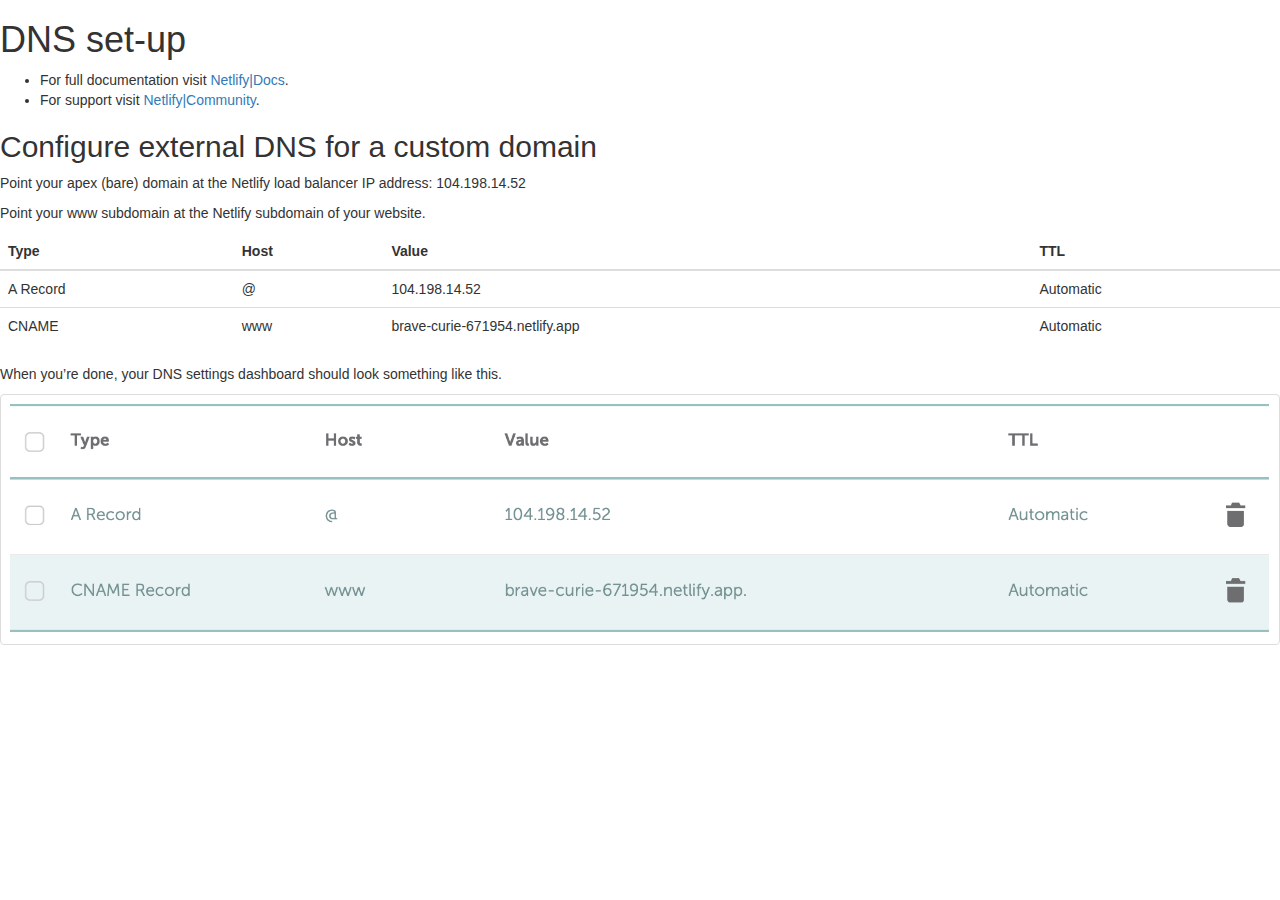
==== dns/index.html @ 397d629f "whipping pages into basic shape" ====
<!DOCTYPE html>
<html lang="en">
<head>
<!-- #bbinclude "meta.incl" -->
	<meta charset="utf-8">
	<meta http-equiv="X-UA-Compatible" content="IE=edge">
	<meta name="viewport" content="width=device-width, initial-scale=1.0">
	<link rel="stylesheet" href="https://stackpath.bootstrapcdn.com/bootstrap/3.4.1/css/bootstrap.min.css" integrity="sha384-HSMxcRTRxnN+Bdg0JdbxYKrThecOKuH5zCYotlSAcp1+c8xmyTe9GYg1l9a69psu" crossorigin="anonymous">
	<link href="/_assets/css/pilot.css" rel="stylesheet">
	<meta name="author" content="Greg Raven">
	<link rel="icon" href="/_assets/siteicons/favicon.ico">
<!-- end bbinclude -->
	<title>DNS set-up</title>
</head>
<body>
<h1>
	DNS set-up
</h1>
<ul>
	<li>For full documentation visit <a href="https://docs.netlify.com">Netlify|Docs</a>.</li>
	<li>For support visit <a href="https://community.netlify.com">Netlify|Community</a>.</li>
</ul>
<h2>
	Configure external DNS for a custom domain
</h2>
<p>
	Point your apex (bare) domain at the Netlify load balancer IP address: 104.198.14.52
</p>
<p>
	Point your www subdomain at the Netlify subdomain of your website.
</p>
<table class="table">
	<thead>
		<tr>
			<th>Type</th>
			<th>Host</th>
			<th>Value</th>
			<th>TTL</th>
		</tr>
	</thead>
	<tbody>
		<tr>
			<td>A Record</td>
			<td>@</td>
			<td>104.198.14.52</td>
			<td>Automatic</td>
		</tr>
		<tr>
			<td>CNAME</td>
			<td>www</td>
			<td>brave-curie-671954.netlify.app</td>
			<td>Automatic</td>
		</tr>
	</tbody>
</table>
<p>
	When you&rsquo;re done, your DNS settings dashboard should look something like this.
</p>
<figure>
	<img src="/_assets/img/external-dns.png" alt="Configure external DNS for a custom domain" title="Configure external DNS for a custom domain" height="398" width="2098" class="img-thumbnail" />
</figure>
<!-- #bbinclude "footer.incl" -->
<!-- HTML5 shim and Respond.js IE8 support of HTML5 elements and media queries -->
<!--[if lt IE 9]>
		<script src="https://oss.maxcdn.com/libs/html5shiv/3.7.0/html5shiv.js"></script>
		<script src="https://oss.maxcdn.com/libs/respond.js/1.4.2/respond.min.js"></script>
	<![endif]-->
<!-- jQuery (necessary for Bootstrap's JavaScript plugins) -->
<script src="https://code.jquery.com/jquery-3.6.0.min.js" integrity="sha256-/xUj+3OJU5yExlq6GSYGSHk7tPXikynS7ogEvDej/m4=" crossorigin="anonymous">
</script>
<!-- Include all compiled plugins (below), or include individual files as needed -->
<script src="https://stackpath.bootstrapcdn.com/bootstrap/3.4.1/js/bootstrap.min.js" integrity="sha384-aJ21OjlMXNL5UyIl/XNwTMqvzeRMZH2w8c5cRVpzpU8Y5bApTppSuUkhZXN0VxHd" crossorigin="anonymous">
</script>
</body>
</html>
<!-- end bbinclude -->
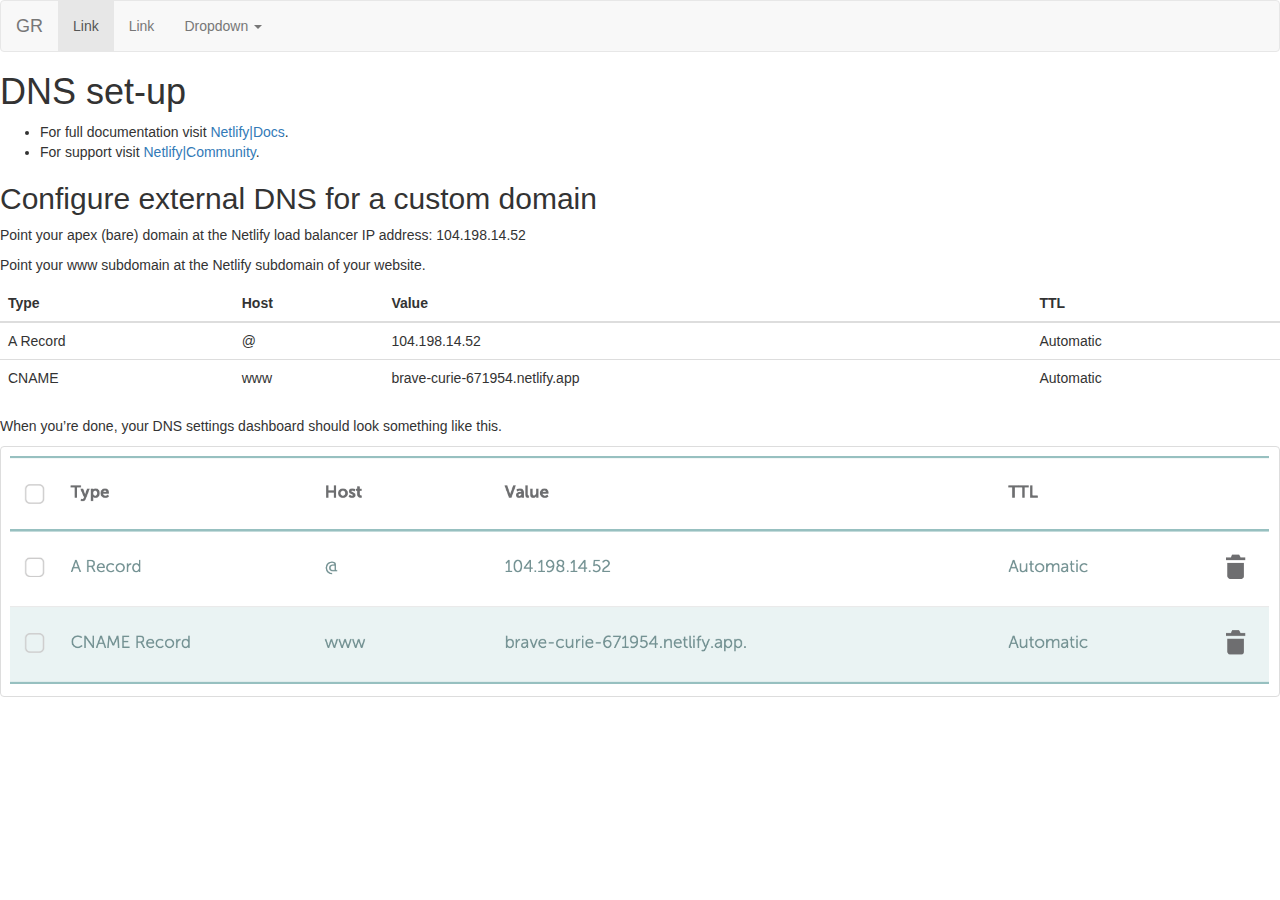
==== commit 9c9f522f: "add navbar" ====
--- a/dns/index.html
+++ b/dns/index.html
@@ -2,17 +2,47 @@
 <html lang="en">
 <head>
 <!-- #bbinclude "meta.incl" -->
-	<meta charset="utf-8">
-	<meta http-equiv="X-UA-Compatible" content="IE=edge">
-	<meta name="viewport" content="width=device-width, initial-scale=1.0">
-	<link rel="stylesheet" href="https://stackpath.bootstrapcdn.com/bootstrap/3.4.1/css/bootstrap.min.css" integrity="sha384-HSMxcRTRxnN+Bdg0JdbxYKrThecOKuH5zCYotlSAcp1+c8xmyTe9GYg1l9a69psu" crossorigin="anonymous">
-	<link href="/_assets/css/pilot.css" rel="stylesheet">
-	<meta name="author" content="Greg Raven">
-	<link rel="icon" href="/_assets/siteicons/favicon.ico">
+<meta charset="utf-8">
+<meta http-equiv="X-UA-Compatible" content="IE=edge">
+<meta name="viewport" content="width=device-width, initial-scale=1.0">
+<link rel="stylesheet" href="https://stackpath.bootstrapcdn.com/bootstrap/3.4.1/css/bootstrap.min.css" integrity="sha384-HSMxcRTRxnN+Bdg0JdbxYKrThecOKuH5zCYotlSAcp1+c8xmyTe9GYg1l9a69psu" crossorigin="anonymous">
+<link href="/_assets/css/pilot.css" rel="stylesheet">
+<meta name="author" content="Greg Raven">
+<link rel="icon" href="/_assets/siteicons/favicon.ico">
 <!-- end bbinclude -->
 	<title>DNS set-up</title>
 </head>
 <body>
+<!-- #bbinclude "navbar.incl" -->
+<nav class="navbar navbar-default">
+	<div class="container-fluid">
+<!-- Brand and toggle get grouped for better mobile display -->
+		<div class="navbar-header">
+			<button type="button" class="navbar-toggle collapsed" data-toggle="collapse" data-target="#bs-example-navbar-collapse-1" aria-expanded="false"> <span class="sr-only">Toggle navigation</span> <span class="icon-bar"></span> <span class="icon-bar"></span> <span class="icon-bar"></span> </button> <a class="navbar-brand" href="/index.html">GR</a>
+		</div>
+<!-- Collect the nav links, forms, and other content for toggling -->
+		<div class="collapse navbar-collapse" id="bs-example-navbar-collapse-1">
+			<ul class="nav navbar-nav">
+				<li class="active"><a href="#">Link <span class="sr-only">(current)</span></a></li>
+				<li><a href="#">Link</a></li>
+				<li class="dropdown"> <a href="#" class="dropdown-toggle" data-toggle="dropdown" role="button" aria-haspopup="true" aria-expanded="false">Dropdown <span class="caret"></span></a>
+				<ul class="dropdown-menu">
+					<li><a href="#">Action</a></li>
+					<li><a href="#">Another action</a></li>
+					<li><a href="#">Something else here</a></li>
+					<li role="separator" class="divider"></li>
+					<li><a href="#">Separated link</a></li>
+					<li role="separator" class="divider"></li>
+					<li><a href="#">One more separated link</a></li>
+				</ul>
+				</li>
+			</ul>
+		</div>
+<!-- /.navbar-collapse -->
+	</div>
+<!-- /.container-fluid -->
+</nav>
+<!-- end bbinclude -->
 <h1>
 	DNS set-up
 </h1>
@@ -60,17 +90,15 @@
 	<img src="/_assets/img/external-dns.png" alt="Configure external DNS for a custom domain" title="Configure external DNS for a custom domain" height="398" width="2098" class="img-thumbnail" />
 </figure>
 <!-- #bbinclude "footer.incl" -->
-<!-- HTML5 shim and Respond.js IE8 support of HTML5 elements and media queries -->
-<!--[if lt IE 9]>
+	<!-- HTML5 shim and Respond.js IE8 support of HTML5 elements and media queries -->
+	<!--[if lt IE 9]>
 		<script src="https://oss.maxcdn.com/libs/html5shiv/3.7.0/html5shiv.js"></script>
 		<script src="https://oss.maxcdn.com/libs/respond.js/1.4.2/respond.min.js"></script>
 	<![endif]-->
-<!-- jQuery (necessary for Bootstrap's JavaScript plugins) -->
-<script src="https://code.jquery.com/jquery-3.6.0.min.js" integrity="sha256-/xUj+3OJU5yExlq6GSYGSHk7tPXikynS7ogEvDej/m4=" crossorigin="anonymous">
-</script>
-<!-- Include all compiled plugins (below), or include individual files as needed -->
-<script src="https://stackpath.bootstrapcdn.com/bootstrap/3.4.1/js/bootstrap.min.js" integrity="sha384-aJ21OjlMXNL5UyIl/XNwTMqvzeRMZH2w8c5cRVpzpU8Y5bApTppSuUkhZXN0VxHd" crossorigin="anonymous">
-</script>
-</body>
+    <!-- jQuery (necessary for Bootstrap's JavaScript plugins) -->
+    <script src="https://code.jquery.com/jquery-3.6.0.min.js" integrity="sha256-/xUj+3OJU5yExlq6GSYGSHk7tPXikynS7ogEvDej/m4=" crossorigin="anonymous"></script>
+    <!-- Include all compiled plugins (below), or include individual files as needed -->
+    <script src="https://stackpath.bootstrapcdn.com/bootstrap/3.4.1/js/bootstrap.min.js" integrity="sha384-aJ21OjlMXNL5UyIl/XNwTMqvzeRMZH2w8c5cRVpzpU8Y5bApTppSuUkhZXN0VxHd" crossorigin="anonymous"></script>
+	</body>
 </html>
 <!-- end bbinclude -->
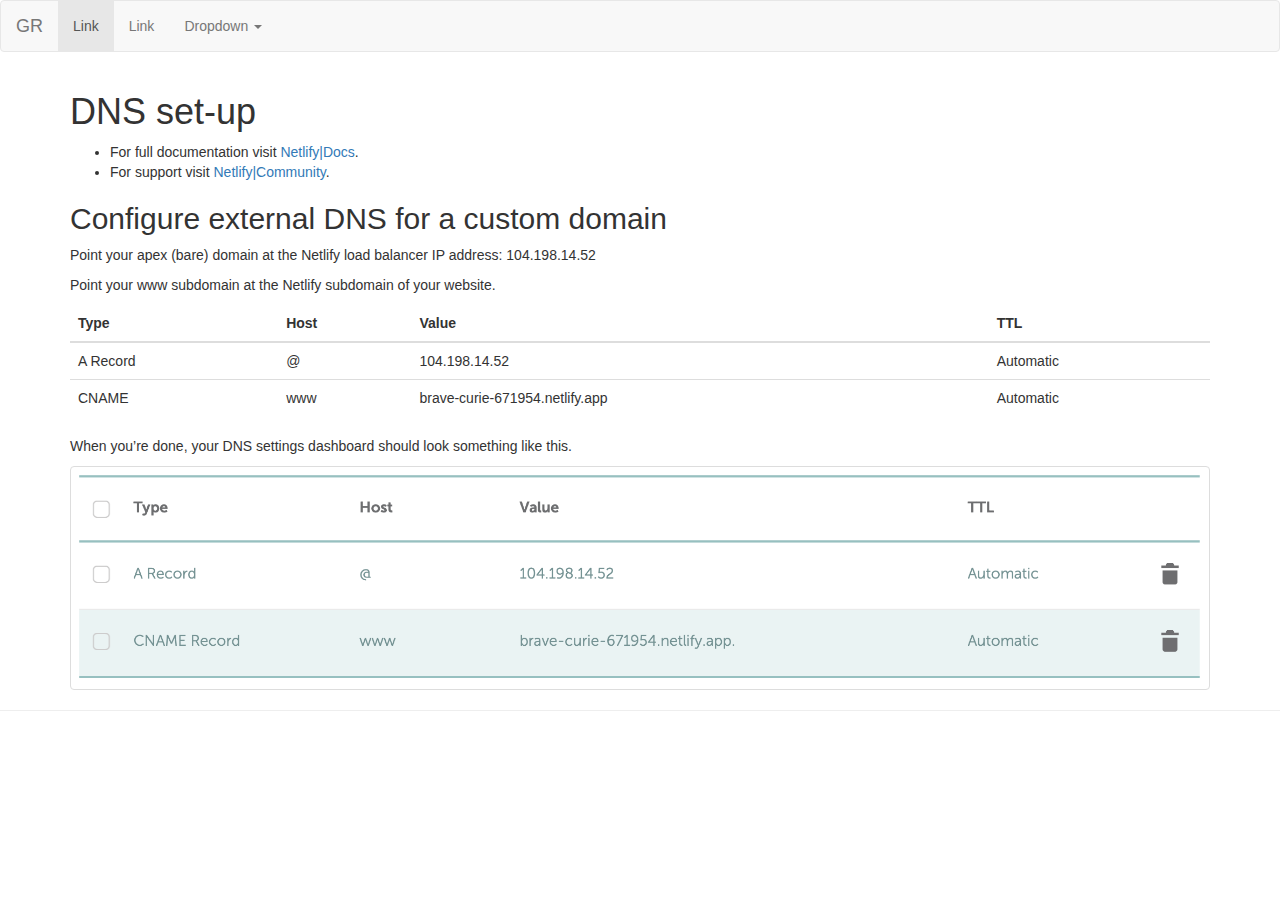
==== commit 2fd18315: "add BS3 main column" ====
--- a/dns/index.html
+++ b/dns/index.html
@@ -42,6 +42,9 @@
 	</div>
 <!-- /.container-fluid -->
 </nav>
+<main class="container">
+	<div class="row">
+		<div class="col-md-12">
 <!-- end bbinclude -->
 <h1>
 	DNS set-up
@@ -90,6 +93,10 @@
 	<img src="/_assets/img/external-dns.png" alt="Configure external DNS for a custom domain" title="Configure external DNS for a custom domain" height="398" width="2098" class="img-thumbnail" />
 </figure>
 <!-- #bbinclude "footer.incl" -->
+		</div>
+	</div>
+</main>
+<footer><hr></footer>
 	<!-- HTML5 shim and Respond.js IE8 support of HTML5 elements and media queries -->
 	<!--[if lt IE 9]>
 		<script src="https://oss.maxcdn.com/libs/html5shiv/3.7.0/html5shiv.js"></script>
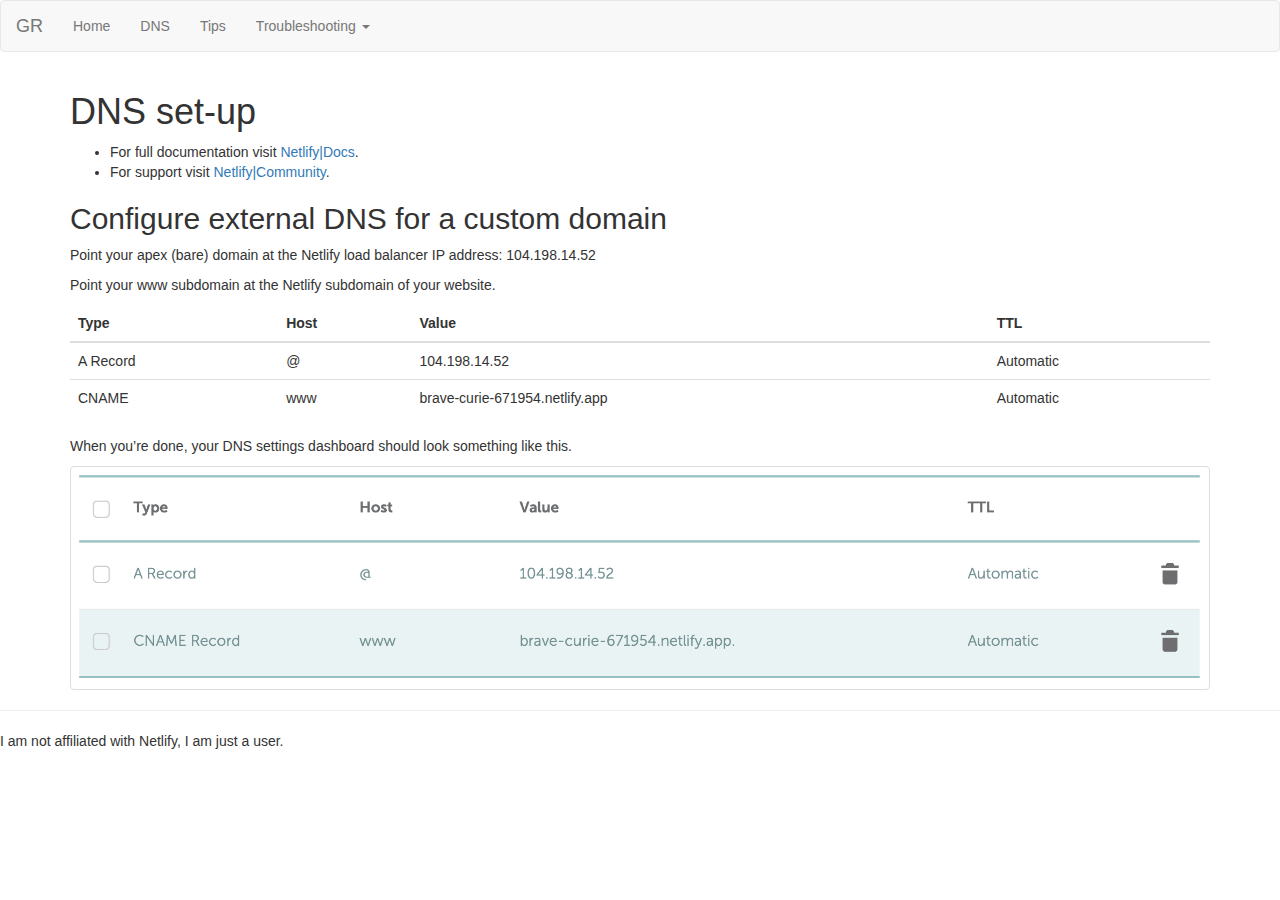
==== commit 8d7c2db5: "flesh out links and linked files" ====
--- a/dns/index.html
+++ b/dns/index.html
@@ -23,17 +23,15 @@
 <!-- Collect the nav links, forms, and other content for toggling -->
 		<div class="collapse navbar-collapse" id="bs-example-navbar-collapse-1">
 			<ul class="nav navbar-nav">
-				<li class="active"><a href="#">Link <span class="sr-only">(current)</span></a></li>
-				<li><a href="#">Link</a></li>
-				<li class="dropdown"> <a href="#" class="dropdown-toggle" data-toggle="dropdown" role="button" aria-haspopup="true" aria-expanded="false">Dropdown <span class="caret"></span></a>
+				<li><a href="/index.html">Home</a></li>
+				<li><a href="/dns/index.html">DNS</a></li>
+				<li><a href="/tips/index.html">Tips</a></li>
+				<li class="dropdown"> <a href="/troubleshooting/index.html" class="dropdown-toggle" data-toggle="dropdown" role="button" aria-haspopup="true" aria-expanded="false">Troubleshooting <span class="caret"></span></a>
 				<ul class="dropdown-menu">
-					<li><a href="#">Action</a></li>
-					<li><a href="#">Another action</a></li>
-					<li><a href="#">Something else here</a></li>
-					<li role="separator" class="divider"></li>
-					<li><a href="#">Separated link</a></li>
-					<li role="separator" class="divider"></li>
-					<li><a href="#">One more separated link</a></li>
+					<li><a href="/troubleshooting/all-in-one-test.html">All-in-one test</a></li>
+					<li><a href="/troubleshooting/dns_probe_finished_nxdomain.html">DNS Probe Finished NXDomain</a></li>
+					<li><a href="/troubleshooting/dns-issues.html">DNS issues</a></li>
+					<li><a href="/troubleshooting/ssl-issues.html">SSL issues</a></li>
 				</ul>
 				</li>
 			</ul>
@@ -93,19 +91,26 @@
 	<img src="/_assets/img/external-dns.png" alt="Configure external DNS for a custom domain" title="Configure external DNS for a custom domain" height="398" width="2098" class="img-thumbnail" />
 </figure>
 <!-- #bbinclude "footer.incl" -->
-		</div>
-	</div>
+</div><!-- .col-md-12 -->
+</div><!-- .row -->
 </main>
-<footer><hr></footer>
-	<!-- HTML5 shim and Respond.js IE8 support of HTML5 elements and media queries -->
-	<!--[if lt IE 9]>
+<footer>
+	<hr>
+	<p>
+		I am not affiliated with Netlify, I am just a user.
+	</p>
+</footer>
+<!-- HTML5 shim and Respond.js IE8 support of HTML5 elements and media queries -->
+<!--[if lt IE 9]>
 		<script src="https://oss.maxcdn.com/libs/html5shiv/3.7.0/html5shiv.js"></script>
 		<script src="https://oss.maxcdn.com/libs/respond.js/1.4.2/respond.min.js"></script>
 	<![endif]-->
-    <!-- jQuery (necessary for Bootstrap's JavaScript plugins) -->
-    <script src="https://code.jquery.com/jquery-3.6.0.min.js" integrity="sha256-/xUj+3OJU5yExlq6GSYGSHk7tPXikynS7ogEvDej/m4=" crossorigin="anonymous"></script>
-    <!-- Include all compiled plugins (below), or include individual files as needed -->
-    <script src="https://stackpath.bootstrapcdn.com/bootstrap/3.4.1/js/bootstrap.min.js" integrity="sha384-aJ21OjlMXNL5UyIl/XNwTMqvzeRMZH2w8c5cRVpzpU8Y5bApTppSuUkhZXN0VxHd" crossorigin="anonymous"></script>
-	</body>
+<!-- jQuery (necessary for Bootstrap's JavaScript plugins) -->
+<script src="https://code.jquery.com/jquery-3.6.0.min.js" integrity="sha256-/xUj+3OJU5yExlq6GSYGSHk7tPXikynS7ogEvDej/m4=" crossorigin="anonymous">
+</script>
+<!-- Include all compiled plugins (below), or include individual files as needed -->
+<script src="https://stackpath.bootstrapcdn.com/bootstrap/3.4.1/js/bootstrap.min.js" integrity="sha384-aJ21OjlMXNL5UyIl/XNwTMqvzeRMZH2w8c5cRVpzpU8Y5bApTppSuUkhZXN0VxHd" crossorigin="anonymous">
+</script>
+</body>
 </html>
 <!-- end bbinclude -->
--- a/_assets/css/pilot.css
+++ b/_assets/css/pilot.css
@@ -0,0 +1,2 @@
+
+/*# sourceMappingURL=pilot.css.map */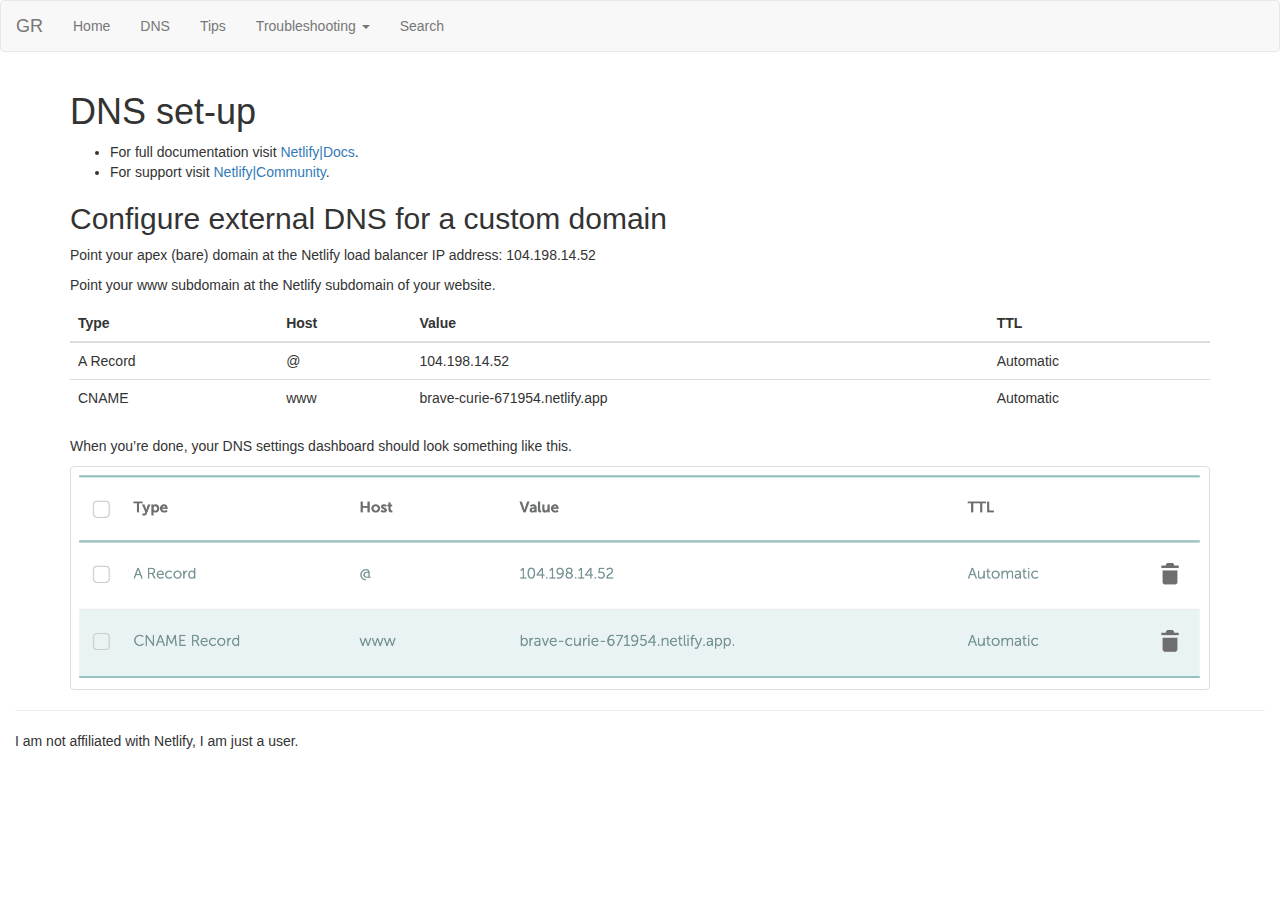
==== commit c5723092: "search link" ====
--- a/dns/index.html
+++ b/dns/index.html
@@ -34,6 +34,7 @@
 					<li><a href="/troubleshooting/ssl-issues.html">SSL issues</a></li>
 				</ul>
 				</li>
+				<li><a href="/search.html">Search</a></li>
 			</ul>
 		</div>
 <!-- /.navbar-collapse -->
@@ -94,7 +95,7 @@
 </div><!-- .col-md-12 -->
 </div><!-- .row -->
 </main>
-<footer>
+<footer class="container-fluid">
 	<hr>
 	<p>
 		I am not affiliated with Netlify, I am just a user.
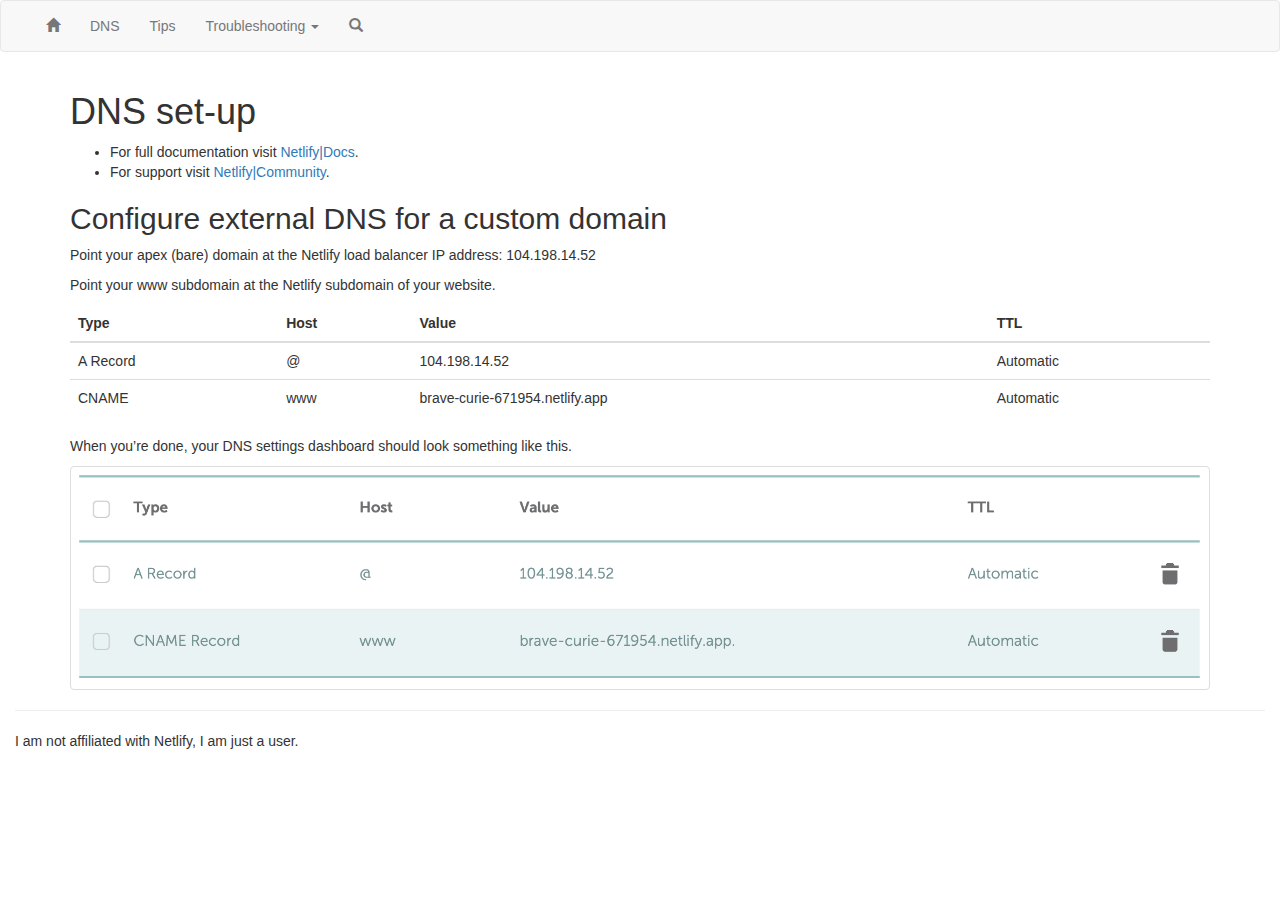
==== commit 9a931a49: "add menu bar icons" ====
--- a/dns/index.html
+++ b/dns/index.html
@@ -18,23 +18,23 @@
 	<div class="container-fluid">
 <!-- Brand and toggle get grouped for better mobile display -->
 		<div class="navbar-header">
-			<button type="button" class="navbar-toggle collapsed" data-toggle="collapse" data-target="#bs-example-navbar-collapse-1" aria-expanded="false"> <span class="sr-only">Toggle navigation</span> <span class="icon-bar"></span> <span class="icon-bar"></span> <span class="icon-bar"></span> </button> <a class="navbar-brand" href="/index.html">GR</a>
+			<button type="button" class="navbar-toggle collapsed" data-toggle="collapse" data-target="#bs-example-navbar-collapse-1" aria-expanded="false"> <span class="sr-only">Toggle navigation</span> <span class="icon-bar"></span> <span class="icon-bar"></span> <span class="icon-bar"></span> </button>
 		</div>
 <!-- Collect the nav links, forms, and other content for toggling -->
 		<div class="collapse navbar-collapse" id="bs-example-navbar-collapse-1">
 			<ul class="nav navbar-nav">
-				<li><a href="/index.html">Home</a></li>
+				<li><a href="/index.html" title="Home"><span class="glyphicon glyphicon-home" aria-hidden="true"></span></a></li>
 				<li><a href="/dns/index.html">DNS</a></li>
 				<li><a href="/tips/index.html">Tips</a></li>
 				<li class="dropdown"> <a href="/troubleshooting/index.html" class="dropdown-toggle" data-toggle="dropdown" role="button" aria-haspopup="true" aria-expanded="false">Troubleshooting <span class="caret"></span></a>
 				<ul class="dropdown-menu">
 					<li><a href="/troubleshooting/all-in-one-test.html">All-in-one test</a></li>
-					<li><a href="/troubleshooting/dns_probe_finished_nxdomain.html">DNS Probe Finished NXDomain</a></li>
+					<li><a href="/troubleshooting/dns_probe_finished_nxdomain.html">DNS_Probe_Finished_NXDomain</a></li>
 					<li><a href="/troubleshooting/dns-issues.html">DNS issues</a></li>
 					<li><a href="/troubleshooting/ssl-issues.html">SSL issues</a></li>
 				</ul>
 				</li>
-				<li><a href="/search.html">Search</a></li>
+				<li><a href="/search.html" title="Search"><span class="glyphicon glyphicon-search" aria-hidden="true"></span></a></li>
 			</ul>
 		</div>
 <!-- /.navbar-collapse -->
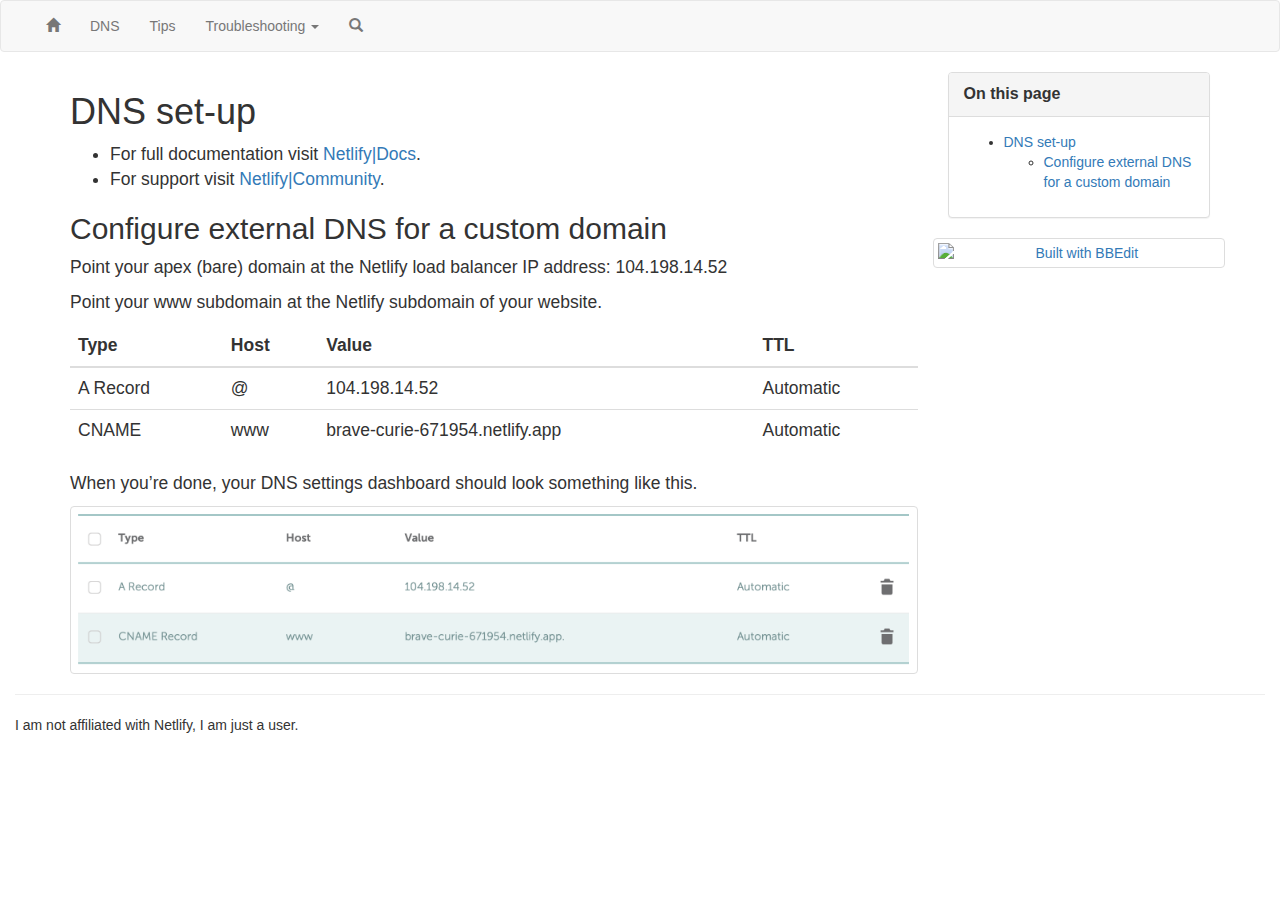
==== commit edf30dfc: "adding new content again" ====
--- a/dns/index.html
+++ b/dns/index.html
@@ -2,48 +2,13 @@
 <html lang="en">
 <head>
 <!-- #bbinclude "meta.incl" -->
-<meta charset="utf-8">
-<meta http-equiv="X-UA-Compatible" content="IE=edge">
-<meta name="viewport" content="width=device-width, initial-scale=1.0">
-<link rel="stylesheet" href="https://stackpath.bootstrapcdn.com/bootstrap/3.4.1/css/bootstrap.min.css" integrity="sha384-HSMxcRTRxnN+Bdg0JdbxYKrThecOKuH5zCYotlSAcp1+c8xmyTe9GYg1l9a69psu" crossorigin="anonymous">
-<link href="/_assets/css/pilot.css" rel="stylesheet">
-<meta name="author" content="Greg Raven">
-<link rel="icon" href="/_assets/siteicons/favicon.ico">
+<meta charset="utf-8"><meta http-equiv="X-UA-Compatible" content="IE=edge"><meta name="viewport" content="width=device-width, initial-scale=1.0"><link rel="stylesheet" href="https://stackpath.bootstrapcdn.com/bootstrap/3.4.1/css/bootstrap.min.css" integrity="sha384-HSMxcRTRxnN+Bdg0JdbxYKrThecOKuH5zCYotlSAcp1+c8xmyTe9GYg1l9a69psu" crossorigin="anonymous"><link href="/_assets/css/pilot.css" rel="stylesheet"><meta name="author" content="Greg Raven"><link rel="icon" href="/_assets/siteicons/favicon.ico"><meta name="description" content="documents for Netlify Pilots and users"><meta name="keywords" content="Netlify, JAMStack"><meta name="generator" content="BBEdit"><link href="https://www.greg-raven.us/dns/index.html" rel="canonical">
 <!-- end bbinclude -->
 	<title>DNS set-up</title>
 </head>
 <body>
 <!-- #bbinclude "navbar.incl" -->
-<nav class="navbar navbar-default">
-	<div class="container-fluid">
-<!-- Brand and toggle get grouped for better mobile display -->
-		<div class="navbar-header">
-			<button type="button" class="navbar-toggle collapsed" data-toggle="collapse" data-target="#bs-example-navbar-collapse-1" aria-expanded="false"> <span class="sr-only">Toggle navigation</span> <span class="icon-bar"></span> <span class="icon-bar"></span> <span class="icon-bar"></span> </button>
-		</div>
-<!-- Collect the nav links, forms, and other content for toggling -->
-		<div class="collapse navbar-collapse" id="bs-example-navbar-collapse-1">
-			<ul class="nav navbar-nav">
-				<li><a href="/index.html" title="Home"><span class="glyphicon glyphicon-home" aria-hidden="true"></span></a></li>
-				<li><a href="/dns/index.html">DNS</a></li>
-				<li><a href="/tips/index.html">Tips</a></li>
-				<li class="dropdown"> <a href="/troubleshooting/index.html" class="dropdown-toggle" data-toggle="dropdown" role="button" aria-haspopup="true" aria-expanded="false">Troubleshooting <span class="caret"></span></a>
-				<ul class="dropdown-menu">
-					<li><a href="/troubleshooting/all-in-one-test.html">All-in-one test</a></li>
-					<li><a href="/troubleshooting/dns_probe_finished_nxdomain.html">DNS_Probe_Finished_NXDomain</a></li>
-					<li><a href="/troubleshooting/dns-issues.html">DNS issues</a></li>
-					<li><a href="/troubleshooting/ssl-issues.html">SSL issues</a></li>
-				</ul>
-				</li>
-				<li><a href="/search.html" title="Search"><span class="glyphicon glyphicon-search" aria-hidden="true"></span></a></li>
-			</ul>
-		</div>
-<!-- /.navbar-collapse -->
-	</div>
-<!-- /.container-fluid -->
-</nav>
-<main class="container">
-	<div class="row">
-		<div class="col-md-12">
+<nav class="navbar navbar-default"><div class="container-fluid"><!-- Brand and toggle get grouped for better mobile display --><div class="navbar-header"><button type="button" class="navbar-toggle collapsed" data-toggle="collapse" data-target="#bs-example-navbar-collapse-1" aria-expanded="false"><span class="sr-only">Toggle navigation</span> <span class="icon-bar"></span> <span class="icon-bar"></span> <span class="icon-bar"></span></button></div><!-- Collect the nav links, forms, and other content for toggling --><div class="collapse navbar-collapse" id="bs-example-navbar-collapse-1"><ul class="nav navbar-nav"><li><a href="/index.html" title="Home"><span class="glyphicon glyphicon-home" aria-hidden="true"></span></a></li><li><a href="/dns/index.html">DNS</a></li><li><a href="/tips/index.html">Tips</a></li><li class="dropdown"><a href="/troubleshooting/index.html" class="dropdown-toggle" data-toggle="dropdown" role="button" aria-haspopup="true" aria-expanded="false">Troubleshooting <span class="caret"></span></a><ul class="dropdown-menu"><li><a href="/troubleshooting/index.html">Introduction</a></li><li role="separator" class="divider"></li><li><a href="/troubleshooting/all-in-one-test.html">All-in-one test</a></li><li><a href="/troubleshooting/dns_probe_finished_nxdomain.html">DNS_Probe_Finished_NXDomain</a></li><li><a href="/troubleshooting/dns-issues.html">DNS issues</a></li><li><a href="/troubleshooting/ssl-issues.html">SSL issues</a></li></ul></li><li><a href="/search.html" title="Search"><span class="glyphicon glyphicon-search" aria-hidden="true"></span></a></li></ul></div><!-- /.navbar-collapse --></div><!-- /.container-fluid --></nav><main class="container"><div class="row"><article class="col-md-9">
 <!-- end bbinclude -->
 <h1>
 	DNS set-up
@@ -92,26 +57,33 @@
 	<img src="/_assets/img/external-dns.png" alt="Configure external DNS for a custom domain" title="Configure external DNS for a custom domain" height="398" width="2098" class="img-thumbnail" />
 </figure>
 <!-- #bbinclude "footer.incl" -->
-</div><!-- .col-md-12 -->
-</div><!-- .row -->
-</main>
-<footer class="container-fluid">
-	<hr>
-	<p>
-		I am not affiliated with Netlify, I am just a user.
-	</p>
-</footer>
-<!-- HTML5 shim and Respond.js IE8 support of HTML5 elements and media queries -->
-<!--[if lt IE 9]>
-		<script src="https://oss.maxcdn.com/libs/html5shiv/3.7.0/html5shiv.js"></script>
-		<script src="https://oss.maxcdn.com/libs/respond.js/1.4.2/respond.min.js"></script>
-	<![endif]-->
-<!-- jQuery (necessary for Bootstrap's JavaScript plugins) -->
-<script src="https://code.jquery.com/jquery-3.6.0.min.js" integrity="sha256-/xUj+3OJU5yExlq6GSYGSHk7tPXikynS7ogEvDej/m4=" crossorigin="anonymous">
-</script>
-<!-- Include all compiled plugins (below), or include individual files as needed -->
-<script src="https://stackpath.bootstrapcdn.com/bootstrap/3.4.1/js/bootstrap.min.js" integrity="sha384-aJ21OjlMXNL5UyIl/XNwTMqvzeRMZH2w8c5cRVpzpU8Y5bApTppSuUkhZXN0VxHd" crossorigin="anonymous">
-</script>
-</body>
-</html>
+</article><!-- .col-md-9 -->
+<aside class="col-md-3 ">
+	<div class="panel panel-default">
+		<div class="panel-heading">
+			<p class="panel-title">
+				<b>On this page</b>
+			</p>
+		</div>
+		<div class="panel-body">
+			<ul id="toc"></ul>
+			<noscript>
+				You must enable JavaScript to view this content.
+			</noscript>
+		</div>
+<!-- /.panel-body -->
+	</div>
+<!-- /.panel -->
+</aside>
+<p class="text-center">
+	<a href="https://www.barebones.com/products/bbedit/"><img src="https://www.barebones.com/images/BuiltWithBBEdit.jpg" alt="Built with BBEdit" class="center-block img-thumbnail" style="margin-bottom: 9px;"></a>
+</p>
+</div><!-- .row --></main><footer class="container-fluid"><hr><p>I am not affiliated with Netlify, I am just a user.</p></footer><!-- HTML5 shim and Respond.js IE8 support of HTML5 elements and media queries --><!--[if lt IE 9]>
+	<script src="https://oss.maxcdn.com/libs/html5shiv/3.7.0/html5shiv.js"></script>
+	<script src="https://oss.maxcdn.com/libs/respond.js/1.4.2/respond.min.js"></script>
+<![endif]--><!-- jQuery (necessary for Bootstrap's JavaScript plugins) --><script src="https://code.jquery.com/jquery-3.6.0.min.js" integrity="sha256-/xUj+3OJU5yExlq6GSYGSHk7tPXikynS7ogEvDej/m4=" crossorigin="anonymous"></script><!-- Include all compiled plugins (below), or include individual files as needed --><script src="https://stackpath.bootstrapcdn.com/bootstrap/3.4.1/js/bootstrap.min.js" integrity="sha384-aJ21OjlMXNL5UyIl/XNwTMqvzeRMZH2w8c5cRVpzpU8Y5bApTppSuUkhZXN0VxHd" crossorigin="anonymous"></script><script src="/_assets/jTOC/jtoc.js"></script><script>
+    $("ul#toc").jtoc({
+        content: "article",
+        headings: "h1, h2"
+    });</script></body></html>
 <!-- end bbinclude -->
--- a/_assets/css/pilot.css
+++ b/_assets/css/pilot.css
@@ -1,2 +1 @@
-
-/*# sourceMappingURL=pilot.css.map */+article{font-size:17.5px}/*# sourceMappingURL=pilot.css.map */
